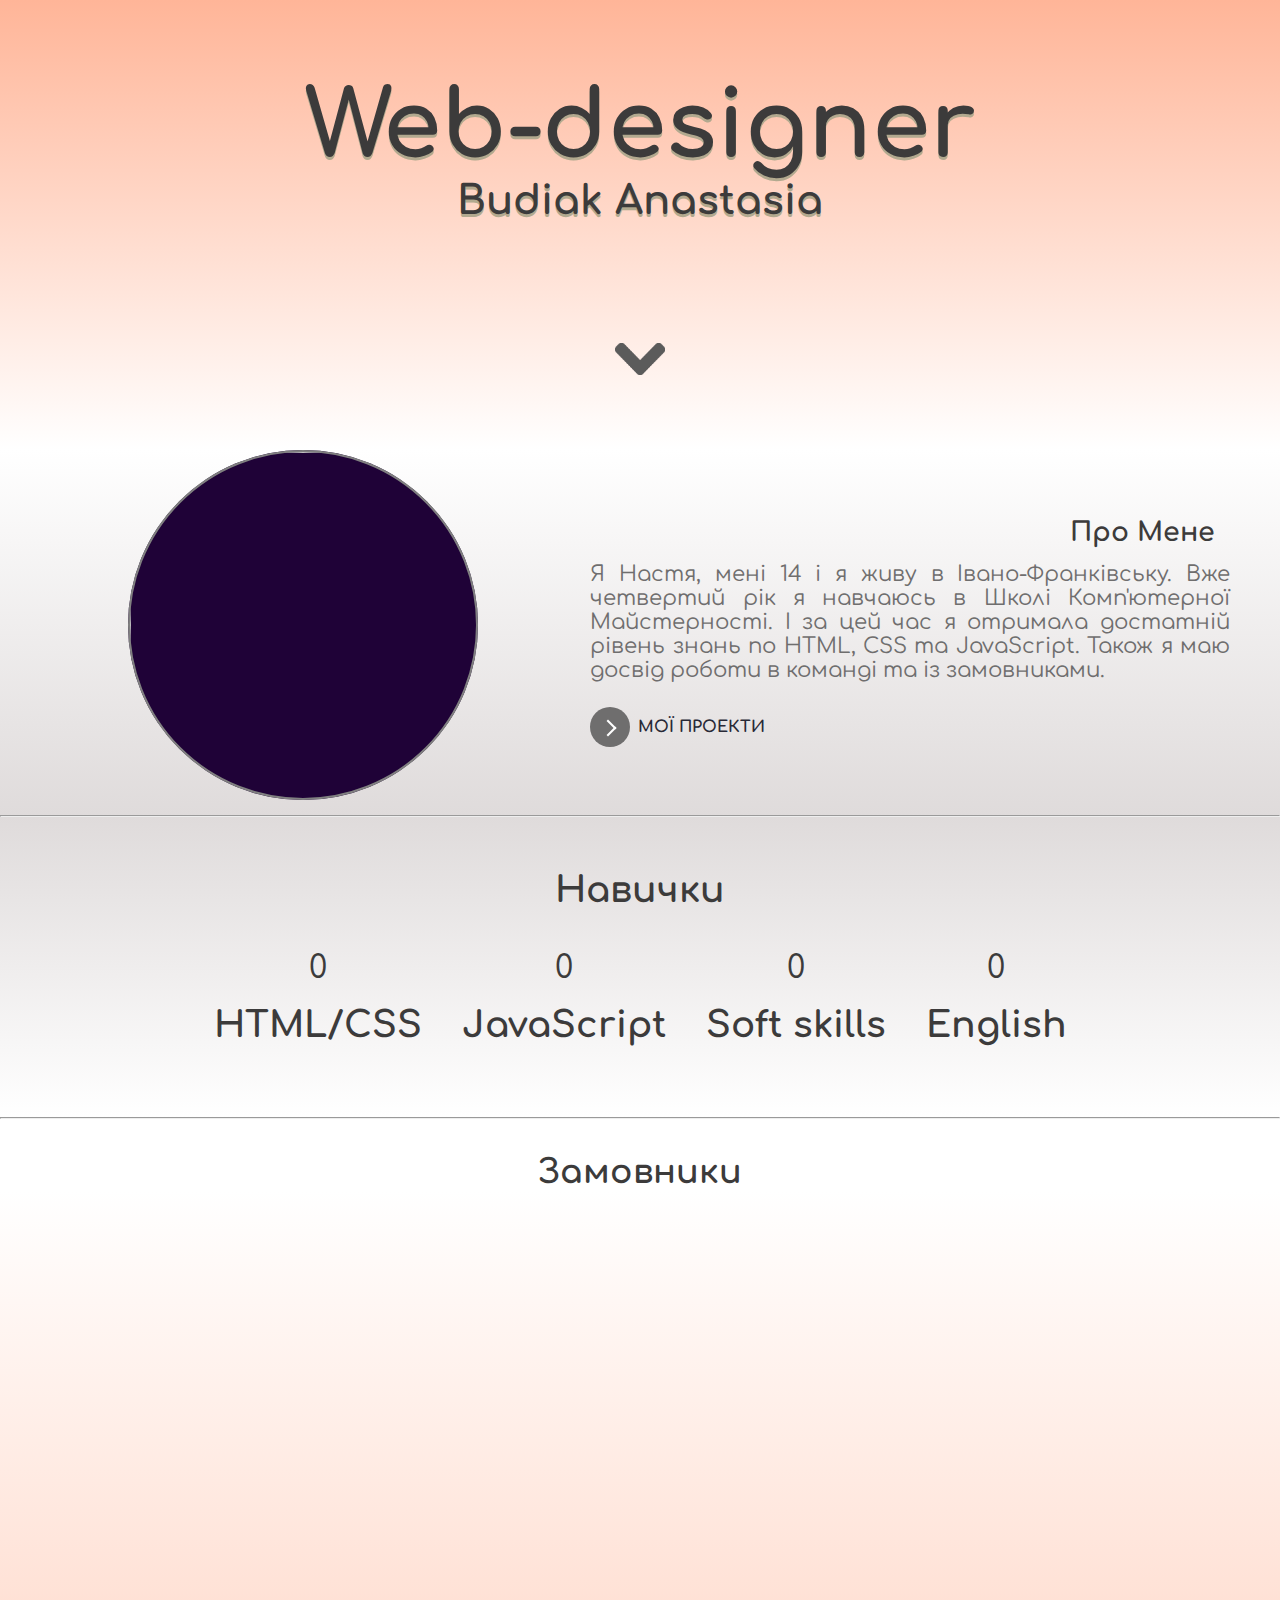
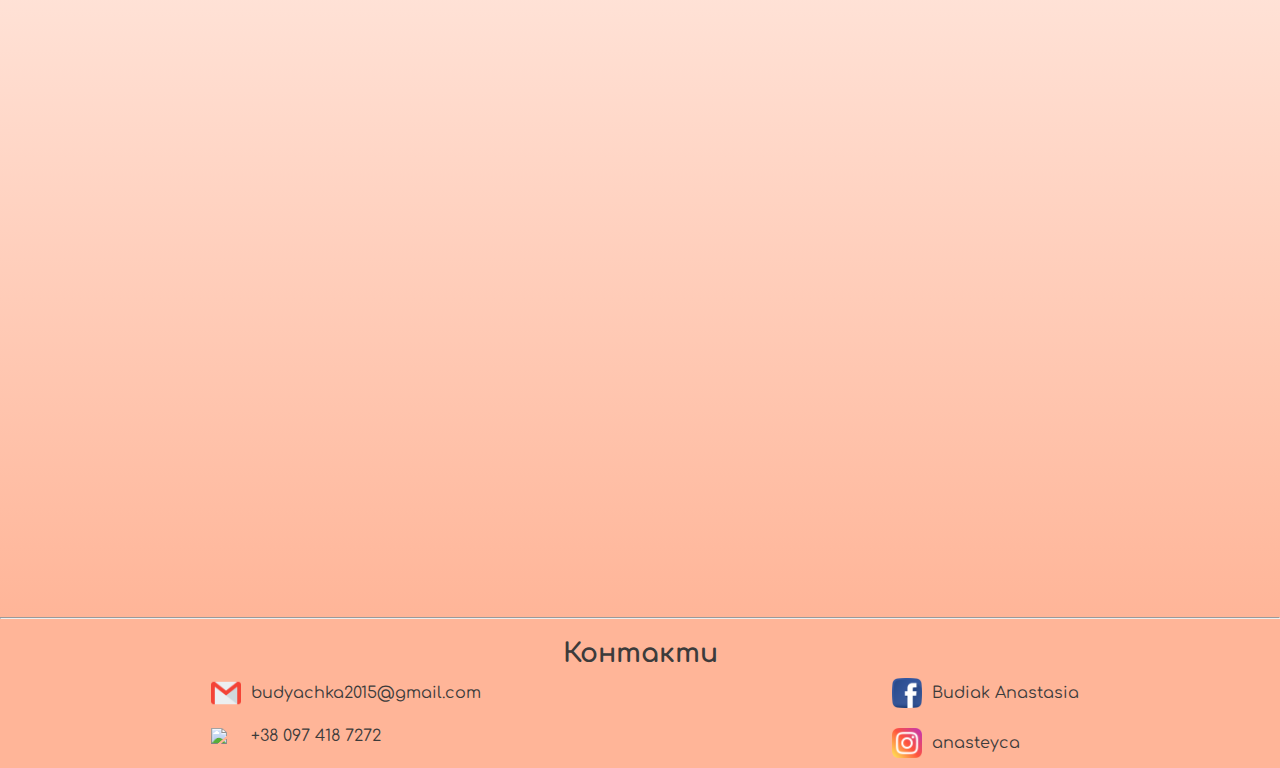
==== index.html @ b1db9629 "Add files via upload" ====
<!DOCTYPE html>

<html>
<head><meta charset=UTF-8>
	<link rel="shortcut icon" href="log.png" type="image/png">
	<title>Anasteyca Portfolio</title>
	<link rel="stylesheet" type="text/css" href="style.css">
	<meta name="viewport" content="width=device-width, initial-scale=1">
	<link href="https://fonts.googleapis.com/css2?family=Comfortaa:wght@300&family=Comic+Neue:wght@300&display=swap" rel="stylesheet">
	<link rel="stylesheet" href="animate.css">
	
</head>
<body>
	<div class="container">
		<div class="header">
			<h1>Web-designer</h1>
			<h2>Budiak Anastasia</h2>
			<img src="arrow.png">
		</div>
		<div class="about">
			<div class="card">
				<div class="flip-card">
  					<div class="flip-card-inner">
    					<div class="flip-card-front">
     						 <img src="me.jpg" style="width:350px;height:350px;position: relative;border: 2px solid grey;">
    					</div>
   						<div class="flip-card-back">
       						<img src="me2.JPG" style="width:350px;height:350px;position: relative;border: 2px solid grey;">
    					</div>
  					</div>
  				</div>
			</div>
			<div class="text"><h2>Про Мене</h2>
      <p>Я Настя, мені 14 і я живу в Івано-Франківську. Вже четвертий рік я навчаюсь в Школі Комп'ютерної Майстерності. І за цей час я отримала достатній рівень знань по HTML, CSS та JavaScript. Також я маю досвід роботи в команді та із замовниками. 
</p>
			<a href="project.html"><button  class="learn-more">
    <span class="circle" aria-hidden="true">
      <span class="icon arrow"></span>
    </span>
    <span class="button-text">Мої Проекти</span>
  </button></a>
			</div>
		</div>
		<hr>
		<div class="resume">
			<h2>Навички</h2>
			<div><div>
				<div class="numbers">0</div>
				<h2>HTML/CSS</h2>
			</div>
			<div>
				<div class="numbers1">0</div>
				<h2>JavaScript</h2>
			</div>
			<div>
				<div class="numbers">0</div>
				<h2>Soft skills</h2>
			</div>
			<div>
				<div class="numbers2">0</div>
				<h2>English</h2>
			</div>
		</div>
		</div>
		<hr>
		<h2 class="cust_h2">Замовники</h2>
		<div class="customers">
			
			<div class="wow fadeIn">
				<img src="slanat.jpg">
				<div><h2>ПП "Сланат"</h2>
				<p>Сайт - візитівка. <br> Термін виконання: 2 тижні</p><br>
				<a href="http://www.slanat.com.ua/">Перейти на сайт</a></div>
			</div>
			<div class="wow fadeIn">
				<img src="new.jpg">
				<div><h2>Нова Енергія</h2>
				<p>Сайт "Екологія"<br> Термін виконання: 3 місяці</p><br>
				<a href="https://newenergy.if.ua/">Перейти на сайт</a></div>
			</div>
			<div class="wow fadeIn">
				<img src="biblio.JPG">
				<div><h2>Бібліотека</h2>
				<p>Сайт "VR у бібліотеці"<br> Термін виконання: 2 місяці</p><br>
				<a href="http://biblioteka-if.at.ua/">Перейти на сайт</a></div>
			</div>
			<div class="wow fadeIn">
				<img src="shkm.JPG">
				<div><h2>ШКМ</h2>
				<p>Сайт "Моя родина"<br> Термін виконання: 1.5 місяці</p><br>
				<a href="http://xn--j1ae8a.in.ua/">Перейти на сайт</a></div>
			</div>
		</div>
		<hr>

		<div class="footer pink">
			<h2 class="cont">Контакти</h2>
			<div class="contact">
				<div>
					<a href=""><img src="gmail.png"> <p>budyachka2015@gmail.com</p>	</a>
					<a href="">
						<img src="phone.png"> 
						<p>+38 097 418 7272</p>	
					</a>
				</div>
				<div>
					<a href=""><img src="facebook.png"> <p>Budiak Anastasia</p>	</a>
					<a href=""><img src="instagram1.png"> <p>anasteyca</p>	</a>
				</div>
			</div>
		</div>
	</div>
	 <script src="wow.min.js"></script>
              <script>
              new WOW().init();
              </script>

	<script src="https://ajax.googleapis.com/ajax/libs/jquery/2.2.0/jquery.min.js"></script>
	<script src="script.js"></script>
</body></html>
---- style.css ----
.pink{
	background: #ffb598;
}
.dark{
	background: #6f6e6e;
	
}
.grey{
	background: #f0f0f0;
}
.darkgrey{
	background: #3c3b3b;
}
*{
	padding: 0;
	margin: 0;
	box-sizing: border-box;
	font-family: 'Comfortaa', cursive;
	color: #3c3b3b;
}

.container{
	width: 100%;
}



.header{
	text-shadow: 0px 3px 0px #b2a98f;

	height: 450px;
	font-size: 35pt;
	color: #6f6e6e;
	font-family: 'Comic Neue', cursive;
	display: flex;
	flex-direction: column;
	justify-content: center;
	align-items: center;
	background: linear-gradient(180deg, rgba(255,181,152,1) 0%, rgba(255,255,255,1) 100%);
}
.header img{
	width: 50px;
	margin-top: 120px;

}
.header h2{
	font-size: 30pt;
}

/*FLIP CARD*/
.card{
	border:none;
	width: 55%; 
	position: relative;	
	margin-left: 10%;
}
.flip-card {
  background-color: transparent;
  width: 350px;
  height: 350px;
  perspective: 1000px;
  position: relative;

}

.flip-card-inner {
  position: relative;
  width: 100%;
  height: 100%;
  text-align: center;
  transition: transform 0.8s;
  transform-style: preserve-3d;

}

.flip-card:hover .flip-card-inner {
  transform: rotateY(180deg);
}

.flip-card-front, .flip-card-back {
  position: absolute;
  width: 100%;
  height: 100%;
  backface-visibility: hidden;


}
.flip-card-front {
  background-color: #1F0237;
  color: white;
   border-radius: 100%;
}
.flip-card-back {
  background-color: #bbb;
  color: black;
  display: flex;
  flex-direction: column;
  justify-content: center;
  align-items: center;
  transform: rotateY(180deg);
  border-radius: 100%;
  border: 10px solid #6f6e6e;

}
.flip-card-back img{
	border-radius: 100%;
}
.flip-card-front img{
	border-radius: 100%;
}

.about{
	padding-bottom: 15px;
	display: flex;
	align-items: center;
	color: #3c3b3b;
	background: linear-gradient(0deg, rgba(223,219,219,1) 0%, rgba(255,255,255,1) 100%);
}
.about .text{
	width: 80%;
	text-align: justify;
	padding-right: 50px;
	
}
.about h2{
	text-align: right;
	font-size: 20pt;
	margin: 15px;
}
.about p{
	color: #6f6e6e;
	font-size: 16pt;
}


.resume{
	display: flex;
	align-items: center;
	flex-direction: column;
	justify-content: center;
	font-size: 18pt;
	height: 300px;
	background: linear-gradient(180deg, rgba(223,219,219,1) 0%, rgba(255,255,255,1) 100%);
}
.resume > div{
	display: flex;

}
.resume div div{
	margin:20px; 
}
.resume div div div{
	text-align: center;
	font-size: 24pt;
}

.customers{
	display: flex;
	flex-wrap: wrap;	
	justify-content: center;
	background: linear-gradient(0deg, rgba(255,181,152,1) 0%, rgba(255,255,255,1) 100%);

}
.cust_h2{
	color: #3c3b3b;
	margin-top: 35px;
	font-size: 25pt;
	text-align: center;
}
.customers .wow{
	border-radius: 10px;
	overflow: hidden;
	box-shadow: 0 0 10px rgba(0,0,0,0.5);
	width: 40%;
	margin: 20px;
	background: #f0f0f0;
}
.customers .wow div{
	padding: 10px;
}
.customers a{


}
.customers img{
	width: 100%;
	height: 350px;
}
.footer h2{
	font-size: 20pt;
	text-align: center;
	padding-top: 20px;
}
.footer a{
	display: flex;
	align-items: center;
	text-decoration:none;
}
.footer img{
	width: 30px;
	margin: 10px;
}
.contact{
	display: flex;
	justify-content: space-around;
}


/*BUTTON*/
@import url("https://fonts.googleapis.com/css?family=Mukta:700");
 

 button {
   position: relative;
   display: inline-block;
   cursor: pointer;
   outline: none;
   border: 0;
   margin-top:  25px;
   vertical-align: middle;
   text-decoration: none;
   background: transparent;
   padding: 0;
   font-size: inherit;
   font-family: inherit;
}
 button.learn-more {
   width: 12rem;
   height: auto;
}
 button.learn-more .circle {
   transition: all 0.45s cubic-bezier(0.65, 0, 0.076, 1);
   position: relative;
   display: block;
   margin: 0;
   width: 2.5rem;
   height: 2.5rem;
   background:#6f6e6e;
   border-radius: 1.625rem;
}
 button.learn-more .circle .icon {
   transition: all 0.45s cubic-bezier(0.65, 0, 0.076, 1);
   position: absolute;
   top: 0;
   bottom: 0;
   margin: auto;
   background: #fff;
}
 button.learn-more .circle .icon.arrow {
   transition: all 0.45s cubic-bezier(0.65, 0, 0.076, 1);
   left: 0.425rem;
   width: 1.125rem;
   height: 0.125rem;
   background: none;
}
 button.learn-more .circle .icon.arrow::before {
   position: absolute;
   content: "";
   top: -0.25rem;
   right: 0.0625rem;
   width: 0.625rem;
   height: 0.625rem;
   border-top: 0.125rem solid #fff;
   border-right: 0.125rem solid #fff;
   transform: rotate(45deg);
}
 button.learn-more .button-text {
   transition: all 0.45s cubic-bezier(0.65, 0, 0.076, 1);
   position: absolute;
   top: -0.25rem;
   left: 0;
   right: 0;
   bottom: 0;
   padding: 0.75rem 0;
   margin: 0 0 0 1.85rem;
   color: #282936;
   font-weight: 700;
   line-height: 1.6;
   text-align: center;
   text-transform: uppercase;
}
 button:hover .circle {
   width: 100%;
}
 button:hover .circle .icon.arrow {
   background: #fff;
   transform: translate(1rem, 0);
}
 button:hover .button-text {
   color: #fff;
}

/*PROJECTS*/
.header2{
	display: flex;
	height: 150px;
	font-size: 18pt;
	color:white;
	justify-content: space-around;
	padding-top:5px;
	background: linear-gradient(180deg, rgba(255,181,152,1) 0%, rgba(255,255,255,1) 100%);
}
.header2 h1{
	color: white;
}
.logo{
	width: 300px;
	align-self: flex-start; 
	height: 70px;
}
.content{
	background: linear-gradient(0deg, rgba(223,219,219,1) 0%, rgba(255,255,255,1) 100%);

}
.content h1{
	text-align: center;
}
.sites{
	width: 90%;
	margin: 25px auto;
	display: flex;
	border-radius: 10px;
	align-items: center;
	padding: 10px;
	height: 250px;
	box-shadow: 0 0 10px rgba(0,0,0,0.5);

}
.sites img{
	height: 230px;
	width: 370px;
	margin: 0 10px 0 0;
}
 
@media (max-width: 700px) {
 	.header{
 		height: 650px;
 	}
 	.contact{
 		flex-direction: column;
 		font-size: 8pt;
 	}
 	.contact img{
 		width: 20px;
 	}
 	.about{
 		flex-direction: column;
 		align-items: center;
 	}
 	.card{
 		margin-left: -135px;
 	}
 	h2{
 		text-align: center;
 	}
 	.customers .wow{
 		width: 150%;

 	}
 	.wow img{
 		height:  310px;
 	}
 	.header h1{
 		font-size: 32pt;
 		margin-top: 150px;
 	}
 	.header h2{
 		font-size: 20pt;
 	}
 	.header img{
 		width: 40px;
 		margin-top: 250px;
 	}
 	.about .text{
 		width: 100%;
 		margin-left: 50px;

 	}
 	.about h2{
 		text-align: center;
 	}
 	.resume{
 		flex-wrap: wrap;
 		display: block;
 		height: 600px;
 	}
 	.resume > div{
 		flex-direction: column;
 	}
 	.resume >  div div{
 		display: flex;
 		flex-direction: column;
 		justify-content: center;
 		align-items: center;
 		font-size: 14pt;
 		margin-top: 20px;

 	}
 	.resume >  div div div{
 			font-size: 20pt;
 	}
 	.header2{
 		width: 200px;
 		height: 70px;
 	}
 	.logo{
 		width: 150px;
 		height: 35px;
 	}
 	.container{
 		width: 200px;
 	}
 	.content h1{
 		font-size: 18pt;
 	}
 	.sites {
 		flex-direction: column;
 		padding: 10px;
 		height: 100%;
 		font-size: 10pt;
 	}
 	.sites img{
 		width: 172px;
 		border-radius: 10px;
 		margin-left: 10px;
 		height: 100px;
 		margin-bottom: 10px;
 	}

 }
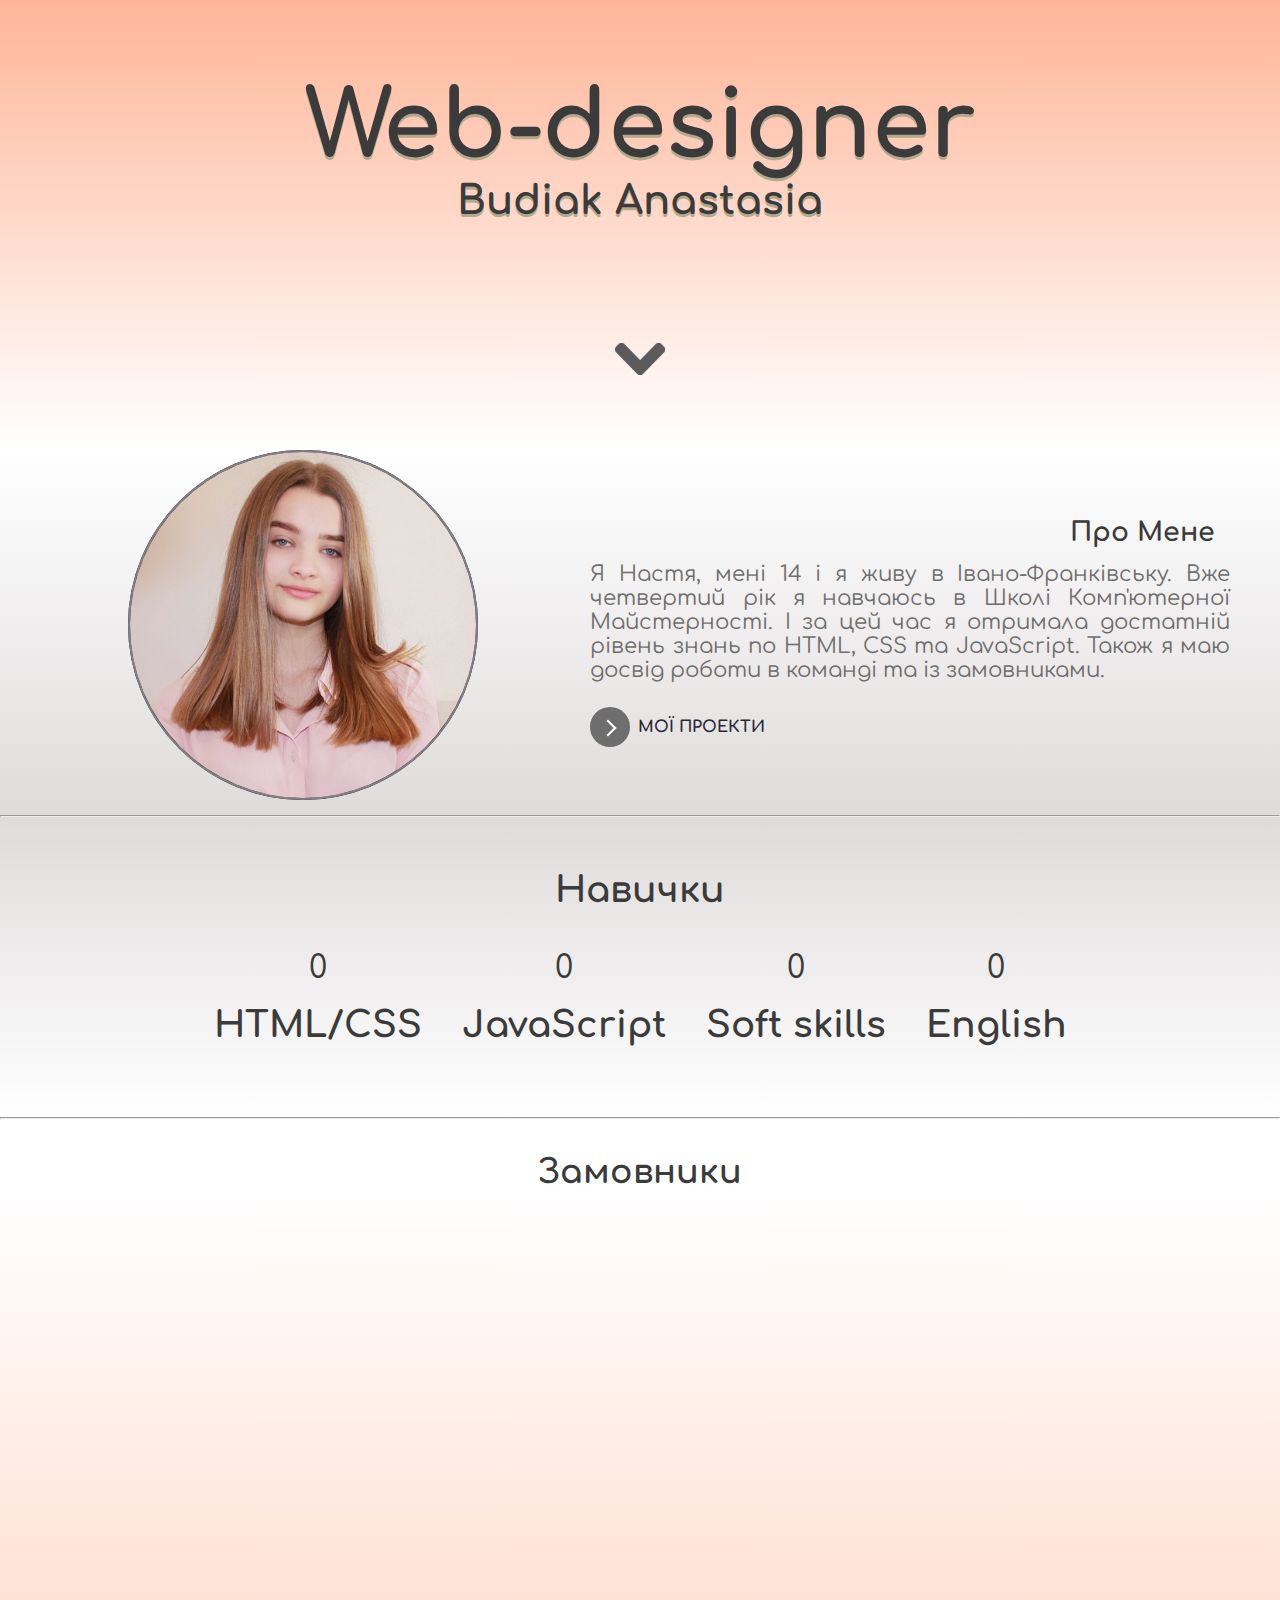
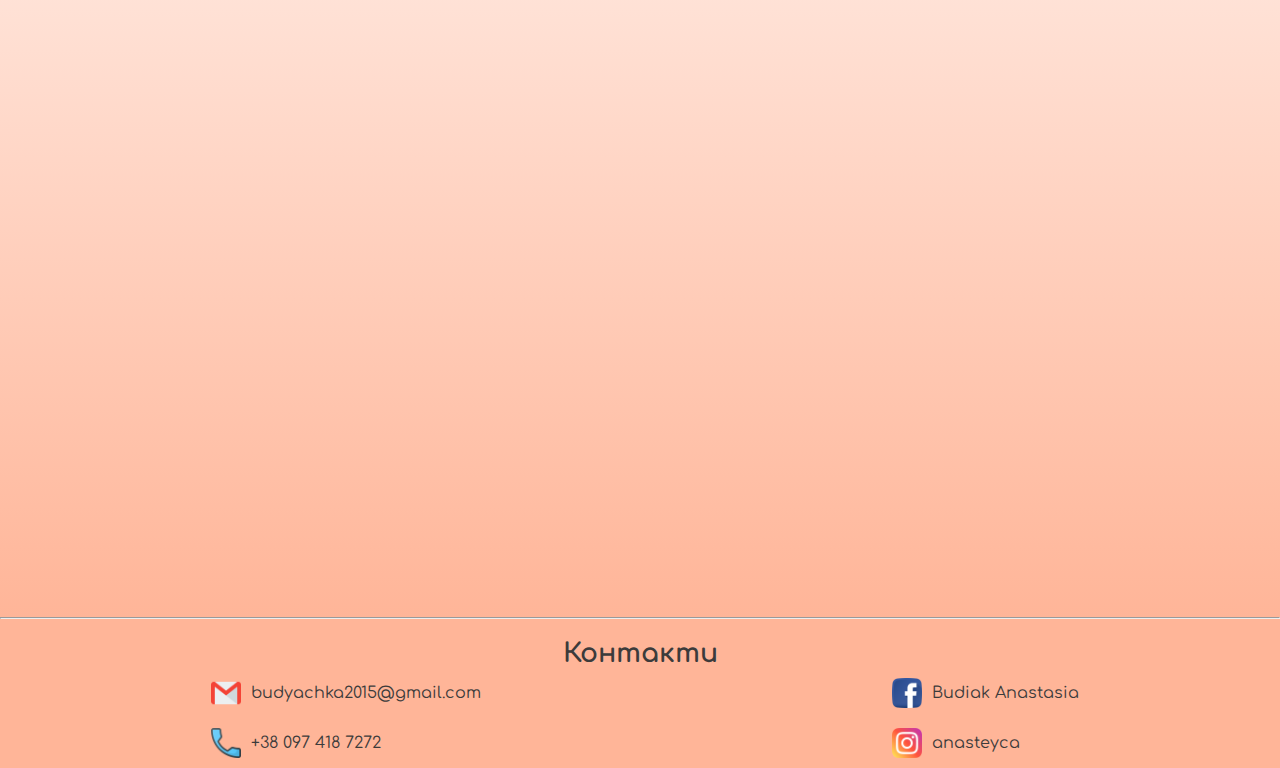
==== commit 35760385: "Update index.html" ====
--- a/index.html
+++ b/index.html
@@ -2,7 +2,7 @@
 
 <html>
 <head><meta charset=UTF-8>
-	<link rel="shortcut icon" href="log.png" type="image/png">
+	<link rel="shortcut icon" href="log.PNG" type="image/png">
 	<title>Anasteyca Portfolio</title>
 	<link rel="stylesheet" type="text/css" href="style.css">
 	<meta name="viewport" content="width=device-width, initial-scale=1">
@@ -117,4 +117,4 @@
 
 	<script src="https://ajax.googleapis.com/ajax/libs/jquery/2.2.0/jquery.min.js"></script>
 	<script src="script.js"></script>
-</body></html>+</body></html>
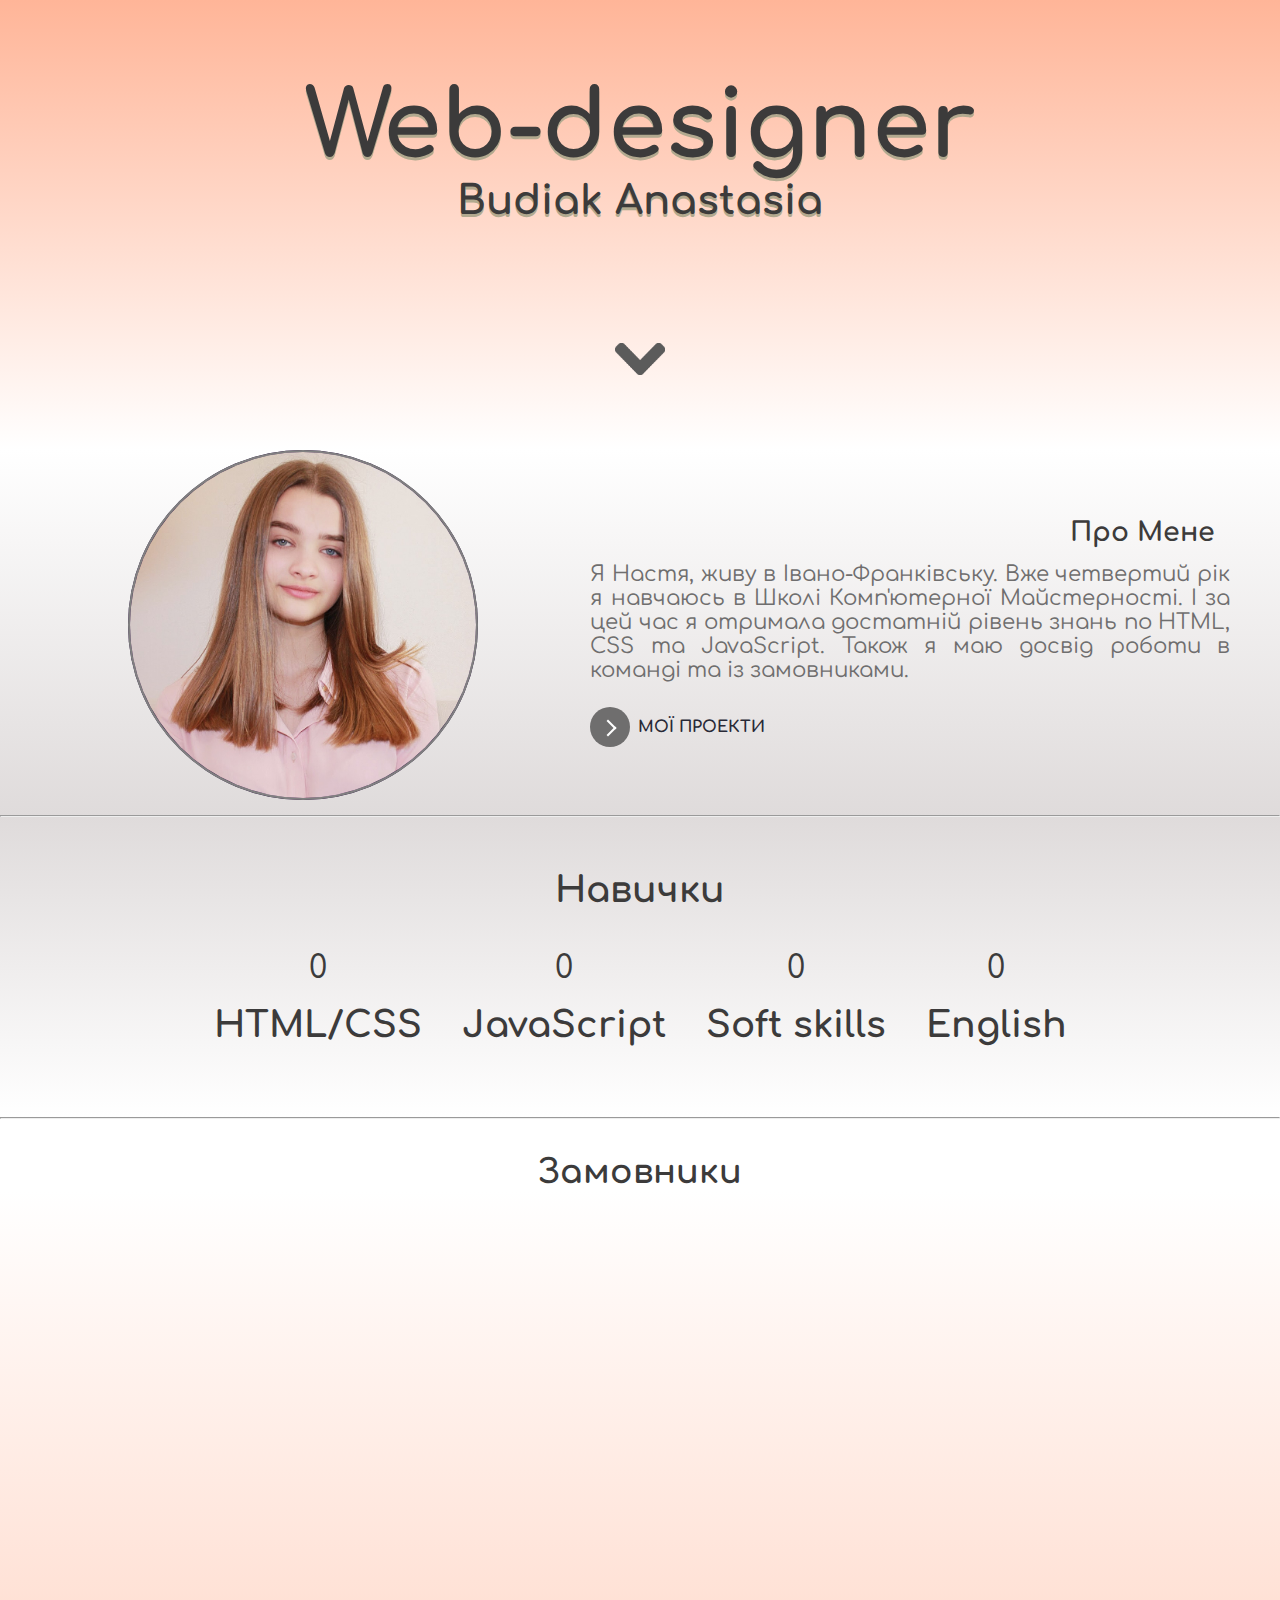
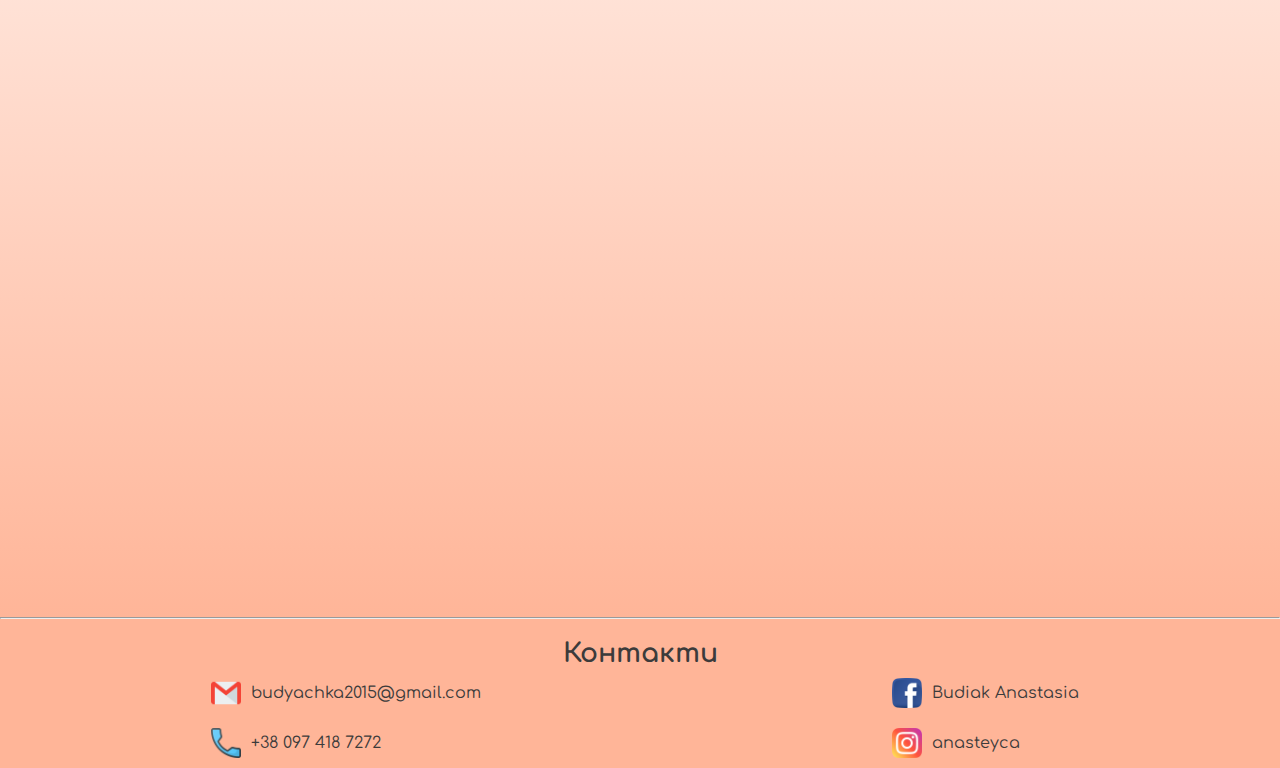
==== commit be04f789: "Update index.html" ====
--- a/index.html
+++ b/index.html
@@ -31,7 +31,7 @@
   				</div>
 			</div>
 			<div class="text"><h2>Про Мене</h2>
-      <p>Я Настя, мені 14 і я живу в Івано-Франківську. Вже четвертий рік я навчаюсь в Школі Комп'ютерної Майстерності. І за цей час я отримала достатній рівень знань по HTML, CSS та JavaScript. Також я маю досвід роботи в команді та із замовниками. 
+      <p>Я Настя, живу в Івано-Франківську. Вже четвертий рік я навчаюсь в Школі Комп'ютерної Майстерності. І за цей час я отримала достатній рівень знань по HTML, CSS та JavaScript. Також я маю досвід роботи в команді та із замовниками. 
 </p>
 			<a href="project.html"><button  class="learn-more">
     <span class="circle" aria-hidden="true">
--- a/style.css
+++ b/style.css
@@ -338,7 +338,7 @@
  	}
  	.contact{
  		flex-direction: column;
- 		font-size: 8pt;
+ 		
  	}
  	.contact img{
  		width: 20px;
@@ -400,15 +400,13 @@
  			font-size: 20pt;
  	}
  	.header2{
- 		width: 200px;
+ 		
  		height: 70px;
+		width:100%;
  	}
  	.logo{
  		width: 150px;
  		height: 35px;
- 	}
- 	.container{
- 		width: 200px;
  	}
  	.content h1{
  		font-size: 18pt;
@@ -420,11 +418,11 @@
  		font-size: 10pt;
  	}
  	.sites img{
- 		width: 172px;
+ 		width: 352px;
  		border-radius: 10px;
  		margin-left: 10px;
- 		height: 100px;
+ 		height: 230px;
  		margin-bottom: 10px;
  	}
 
- }+ }
